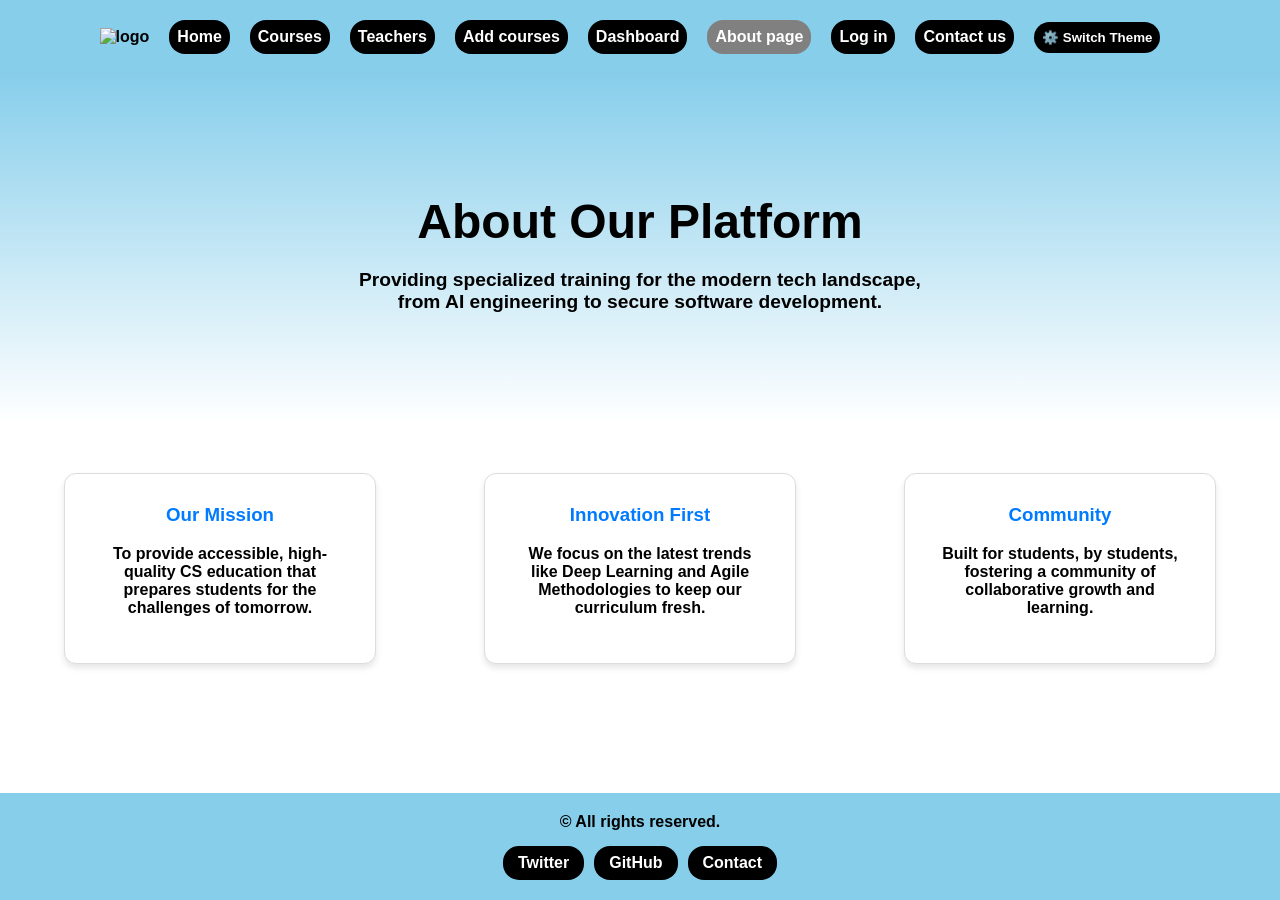
==== about.html @ 7b8fd87c "Add files via upload" ====
<!DOCTYPE HTML>
<html lang = "en-US">
<html>
    <head>
		<title> Courses |  </title>
	    <link rel="stylesheet" href="style.css">
	</head>
	
	<body>
	    <main>
	    <nav class="navigator-bar">
		    <ul>
			  <li><img src="images/logo.PNG" alt="logo" width="50"></li>
		      <li><a href="index.html" class="button"> Home </a></li>
			  <li><a href="courses.html" class="button"> Courses </a></li>
			  <li><a href="teachers.html" class="button"> Teachers </a></li>
			  <li><a href="add-courses.html" class="button"> Add courses </a></li>
			  <li><a href="dashboard.html" class="button"> Dashboard </a></li>
			  <li><a href="about.html" class="button active"> About page </a></li>
			  <li><a href="log-in.html" class="button"> Log in </a></li>
	     	  <li><a href="contact.html" class="button"> Contact us </a></li>
			  
			  
			  <li><button id="theme-toggle" class="button">⚙️ Switch Theme</button></li>
				
			</ul>
			</nav>
		
		<section class="about-container">
			<div class="hero">
				<h1>About Our Platform</h1>
				<p>Providing specialized training for the modern tech landscape, from AI engineering to secure software development.</p>
			</div>

			<div class="features">
				<div class="feature-card">
					<h3>Our Mission</h3>
					<p>To provide accessible, high-quality CS education that prepares students for the challenges of tomorrow.</p>
				</div>
        
				<div class="feature-card">
					<h3>Innovation First</h3>
					<p>We focus on the latest trends like Deep Learning and Agile Methodologies to keep our curriculum fresh.</p>
				</div>
        
				<div class="feature-card">
					<h3>Community</h3>
					<p>Built for students, by students, fostering a community of collaborative growth and learning.</p>
				</div>
			</div>
		</section>

		
		
		
		
		
		
		
		</main>
		<footer class="main-footer">
		    <div class="footer-content">
              <p>&copy;  All rights reserved.</p>
              <div class="footer-links">
               <a href="#" class="button">Twitter</a>
               <a href="#" class="button">GitHub</a>
               <a href="mailto:example@email.com" class="button">Contact</a>
              </div>
            </div>
		</footer>
		<script src="script.js"></script>
	</body>




</html>
---- style.css ----
.navigator-bar {
	background-color:var(--nav-bg);
	box-sizing: border-box;
	width: 100%;
	text-decoration: none;
	padding: 20px;
	font-family: Arial, sans-serif;
    font-weight: bold;
}
ul {
  list-style-type: none; 
  margin: 0;
  padding: 0;
  display: flex;        
  background-color: var(--nav-bg); 
  align-items: center;
  justify-content: center;
}

li {
  margin-right: 20px;   
}

:root {
  --bg-color: white;
  --text-color: black;
  --accent-color: #007bff;
  --nav-bg: skyblue;
  --btn-bg: black;
  --btn-bg-hover: white;
  --btn-txt: white;
  --btn-txt-hover: black;
}


[data-theme="dark"] {
  --bg-color: #121212;
  --text-color: white;
  --accent-color: #3793ff;
  --nav-bg: #475569;
  --btn-bg: white;
  --btn-bg-hover: black;
  --btn-txt: black;
  --btn-txt-hover: white;
  
}
body {
	margin: 0;
	display: flex;
	flex-direction: column;
	background-color: var(--bg-color);
	color: var(--text-color);
	transition: background-color 0.3s, color 0.3s;
	min-height: 100vh;
}
main {
    flex: 1; 
}
.button{
	text-decoration:none;
	padding: 8px;
	background-color: var(--btn-bg);
	color: var(--btn-txt);
	outline: none;
	border: none;
	border-radius: 16px;
	font-family: Arial, sans-serif;
    font-weight: bold;
	transition: transform 0.2s ease, background-color 0.3s; 
    display: inline-block;
	text-align: center;
}

.button:hover {
	background-color: var(--btn-bg-hover);
	color: var(--btn-txt-hover);
	transition: 0.3s;
	outline: none;
	transform: scale(1.1); 
    outline: none;
}
.active {
	background-color: grey;
}

.main-footer {
    background-color: var(--nav-bg); 
    padding: 20px 0;
    margin-top: 50px;
    text-align: center;
    width: 100%;
	margin-top: auto;
}

.footer-content {
    display: flex;
	background-color: var(--nav-bg);
    flex-direction: column;
    align-items: center;
    gap: 15px;
}

.footer-content p {
    margin: 0;
    font-family: Arial, sans-serif;
    font-weight: bold;
    color: var(--btn-txt-hover);
}

.footer-links {
    display: flex;
    gap: 10px;
}

.footer-links .button {
    padding: 8px 15px;
}

.footer-links .button:hover {
    background-color: (--btn-hover);
	color: (--	btn-txt-hover);
}

.hero {
    text-align: center;
    padding: 80px 20px;
    background: linear-gradient(to bottom, var(--nav-bg), var(--bg-color));
	font-family: Arial, sans-serif;
    font-weight: bold;
}

.hero h1 {
    font-size: 3rem;
    margin-bottom: 20px;
}

.hero p {
    font-size: 1.2rem;
    max-width: 600px;
    margin: 0 auto 30px;
}

.hero-btn {
    padding: 15px 30px !important; 
    font-size: 1.1rem;
}


.features {
    display: flex;
    justify-content: space-around;
    padding: 50px 20px;
    gap: 20px;
    flex-wrap: wrap; 
	font-family: Arial, sans-serif;
    font-weight: bold;
}

.feature-card {
    background-color: var(--bg-color);
    border: 1px solid #ddd;
    border-radius: 12px;
    padding: 30px;
    text-align: center;
    width: 250px;
    box-shadow: 0 4px 6px rgba(0,0,0,0.1);
    transition: transform 0.3s;
}

.feature-card:hover {
    transform: translateY(-10px);
}

.feature-card h3 {
    margin-top: 0;
    color: var(--accent-color);
}

.section-title {
    text-align: center;
    font-size: 2rem;
    margin-bottom: 40px;
    font-family: Arial, sans-serif;
}


.trending {
    padding: 60px 20px;
    background-color: var(--bg-color);
	font-family: Arial, sans-serif;
    font-weight: bold;
}

.course-grid {
    display: flex;
    justify-content: center;
    gap: 30px;
    flex-wrap: wrap;
}

.course-card {
    background-color: var(--bg-color);
    border: 1px solid #eee;
    border-radius: 20px;
    padding: 25px;
    width: 280px;
    position: relative;
    box-shadow: 0 10px 20px rgba(0,0,0,0.05);
    display: flex;
    flex-direction: column;
    justify-content: space-between;
}

.course-badge {
    position: absolute;
    top: -10px;
    right: 20px;
    background-color: var(--accent-color);
    color: white;
    padding: 5px 12px;
    border-radius: 10px;
    font-size: 12px;
    font-weight: bold;
}

.stats-bar {
    display: flex;
    justify-content: space-around;
    background-color: var(--nav-bg);
    padding: 40px 20px;
    text-align: center;
    color: var(--text-color);
}

.stat-number {
    display: block;
    font-size: 2.5rem;
    font-weight: bold;
}

.stat-label {
    font-size: 1rem;
    text-transform: uppercase;
    letter-spacing: 1px;
}


.contact-info {
    display: flex;
    flex-direction: column;
    justify-content: center;
    gap: 30px;
    border-right: 1px solid #eee;
    padding-right: 40px;
}

.info-item h3 {
    color: var(--accent-color);
    margin-bottom: 8px;
    font-size: 1.2rem;
}

.info-item p {
    margin: 0;
    line-height: 1.6;
}


.contact-form {
    display: flex;
    flex-direction: column;
    gap: 20px;
}

.form-group {
    display: flex;
    flex-direction: column;
    gap: 8px;
}

.form-group label {
    font-weight: 600;
    font-size: 0.9rem;
}

.form-group input, 
.form-group textarea {
    padding: 12px;
    border: 1px solid #ddd;
    border-radius: 12px;
    background-color: #fdfdfd;
    font-family: inherit;
    font-size: 1rem;
    transition: 0.3s;
}

.form-group input:focus, 
.form-group textarea:focus {
    outline: none;
    border-color: var(--accent-color);
    box-shadow: 0 0 8px rgba(0, 123, 255, 0.1);
}

.submit-btn {
    width: 100%;
    padding: 15px;
    font-weight: bold;
    cursor: pointer;
}



@media (max-width: 768px) {
    .contact-content {
        grid-template-columns: 1fr; 
        padding: 20px;
        margin: 20px;
    }
    
    .contact-info {
        border-right: none;
        border-bottom: 1px solid #eee;
        padding-right: 0;
        padding-bottom: 30px;
    }
}

.contact-hero {
    text-align: center;
    padding: 50px 20px;
	font-family: Arial, sans-serif;
    font-weight: bold;
	background: linear-gradient(to bottom, var(--nav-bg) 0%, var(--bg-color) 100%);
    color: var(--txt);	
	
}

.contact-hero h1 {
    font-size: 2.5rem;
    margin-bottom: 10px;
	font-weight: 800;
}

.contact-hero p {
    font-size: 1.2rem;
    opacity: 0.9;
}


.contact-content {
    max-width: 1000px;
    margin: 0 auto 50px auto;
    display: grid;
    grid-template-columns: 1fr 1.5fr; 
    gap: 40px;
    background: var(--card-bg);
    padding: 40px;
    border-radius: 25px;
    box-shadow: 0 10px 30px rgba(0,0,0,0.05);
	font-family: Arial, sans-serif;
    font-weight: bold;
}


.specializations {
    max-width: 900px;
    margin: 40px auto;
    padding: 0 20px;
    font-family: 'Arial', sans-serif;
}

.section-title {
    text-align: center;
    margin-bottom: 30px;
    font-size: 2rem;
}


.spec-box {
    background-color: var(--nav-bg); 
    border-radius: 15px;
    margin-bottom: 20px;
    padding: 20px;
    box-shadow: 0 4px 15px rgba(0,0,0,0.05);
    transition: transform 0.2s ease;
}

.spec-box:hover {
    transform: translateY(-2px);
}


summary {
    list-style: none;
    font-size: 1.4rem;
    font-weight: bold;
    cursor: pointer;
    display: flex;
    justify-content: space-between;
    align-items: center;
    user-select: none;
}

summary::-webkit-details-marker {
    display: none;
}


.spec-content {
    margin-top: 15px;
    display: flex;
    flex-direction: column;
    gap: 10px;
}

.course-item {
    background-color: #ebf3fe; 
    padding: 12px 20px;
    border-radius: 8px;
    font-size: 1rem;
    color: #333;
    border-left: 4px solid #b3d4fc; 
}

/* Arrow Rotation Logic */
.arrow {
    font-size: 0.9rem;
    transition: transform 0.3s;
}

details[open] summary .arrow {
    transform: rotate(90deg); /* Rotates the arrow when open */
}

.teachers-section {
    padding: 50px 20px;
    background-color: var(--nag-bg); 
    min-height: 100vh;
	font-family: Arial, sans-serif;
    font-weight: bold;
}

.page-title {
    text-align: center;
    margin-bottom: 40px;
    font-size: 2.2rem;
    color: var(--txt);
	font-family: Arial, sans-serif;
    font-weight: bold;
}


.teacher-grid {
    display: grid;
    grid-template-columns: repeat(3, 1fr); 
    gap: 25px;
    max-width: 1100px;
    margin: 0 auto;
}

.teacher-card {
    background-color: var(--nav-bg); 
    padding: 30px;
    border-radius: 20px;
    text-align: center;
    box-shadow: 0 4px 10px rgba(0,0,0,0.05);
    transition: transform 0.2s ease;
    border: 2px solid transparent;
}

.teacher-card:hover {
    transform: scale(1.03);
    border-color: #007bff; 
}

.teacher-card h3 {
    margin-bottom: 10px;
    font-size: 1.4rem;
    color: var(--txt);
}

.subject {
    background-color: #ebf3fe; 
    display: inline-block;
    padding: 6px 15px;
    border-radius: 12px;
    font-weight: 700;
    color: #007bff;
    margin-bottom: 15px;
}

.courses-count {
    font-size: 0.95rem;
    color: var(--txt);
    font-weight: 500;
}

@media (max-width: 900px) {
    .teacher-grid {
        grid-template-columns: repeat(2, 1fr);
    }
}

@media (max-width: 600px) {
    .teacher-grid {
        grid-template-columns: 1fr;
    }
}

.auth-container {
    display: flex;
    justify-content: center;
    align-items: center;
    min-height: 80vh;
    padding: 20px;
}

.auth-card {
    background-color: var(--bg-color);
    border: 1px solid #ddd;
    padding: 40px;
    border-radius: 25px;
    width: 100%;
    max-width: 450px;
    box-shadow: 0 10px 30px rgba(0,0,0,0.1);
    text-align: center;
}


[data-theme="dark"] .auth-card {
    border-color: #333;
    background-color: #1e1e1e;
}

.auth-card h1 {
    margin-bottom: 30px;
    font-family: Arial, sans-serif;
}

.auth-card .form-group {
    margin-bottom: 15px;
	font-family: Arial, sans-serif;
    font-weight: bold;
}

.auth-card input, 
.auth-card select {
    width: 100%;
    padding: 12px;
    border-radius: 12px;
    border: 1px solid #ccc;
    background-color: var(--bg-color);
    color: var(--text-color);
    box-sizing: border-box;
	font-family: Arial, sans-serif;
    font-weight: bold;
}

.auth-btn {
    width: 100%;
    margin-top: 10px;
    cursor: pointer;
    font-size: 1rem;
    background-color: #5d5dfa !important; 
    color: white !important;
}

.auth-switch {
    margin-top: 20px;
    font-size: 0.9rem;
	font-family: Arial, sans-serif;
    font-weight: bold;
}

.auth-switch a {
    color: #5d5dfa;
    text-decoration: none;
    font-weight: bold;
}


table {
    width: 80%;
    margin: 30px auto;
    border-collapse: collapse;
    background-color: var(--bg-color);
    color: var(--text-color);
    border-radius: 12px;
    overflow: hidden;
    box-shadow: 0 4px 15px rgba(0,0,0,0.1);
	font-family: Arial, sans-serif;
    font-weight: bold;
}

thead th {
    background-color: var(--nav-bg);
    color: var(--text-color);
    padding: 18px;
    text-align: center;
}

tbody td {
    padding: 15px;
    text-align: center;
    border-bottom: 1px solid #eee;
}


[data-theme="dark"] tbody td {
    border-color: #333;
}


.auth-btn {
    background-color: #5d5dfa !important;
    color: white !important;
    cursor: pointer;
}

.register-container {
    text-align: center; 
    margin: 30px 0;   
}


.auth-btn {
    width: 200px;      
    cursor: pointer;
}
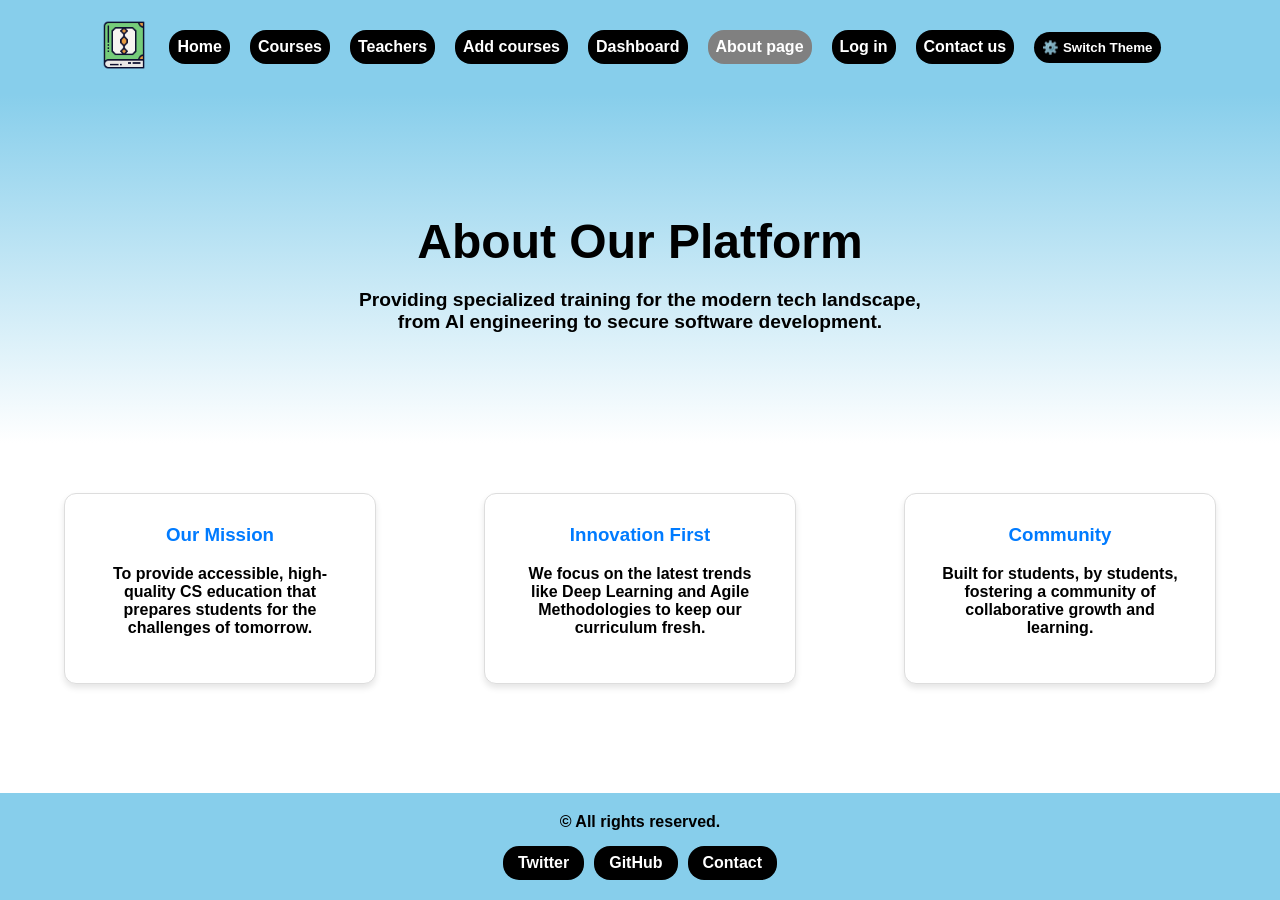
==== commit eaface57: "Update about.html" ====
--- a/about.html
+++ b/about.html
@@ -10,7 +10,7 @@
 	    <main>
 	    <nav class="navigator-bar">
 		    <ul>
-			  <li><img src="images/logo.PNG" alt="logo" width="50"></li>
+			  <li><img src="images/logo.png" alt="logo" width="50"></li>
 		      <li><a href="index.html" class="button"> Home </a></li>
 			  <li><a href="courses.html" class="button"> Courses </a></li>
 			  <li><a href="teachers.html" class="button"> Teachers </a></li>
@@ -74,4 +74,4 @@
 
 
 
-</html>+</html>
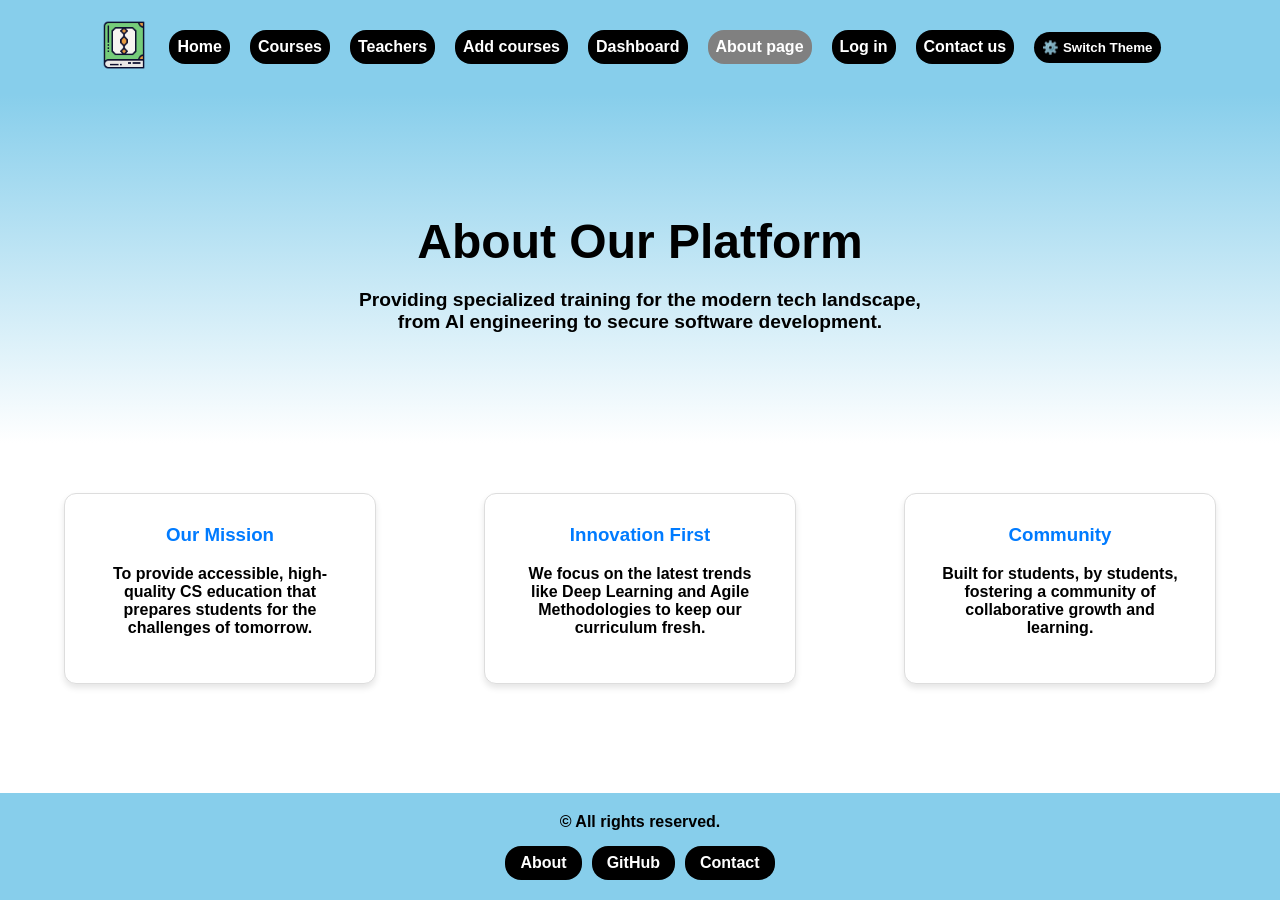
==== commit de0113fe: "refubrish + functionality to buttons in footer" ====
--- a/about.html
+++ b/about.html
@@ -62,9 +62,9 @@
 		    <div class="footer-content">
               <p>&copy;  All rights reserved.</p>
               <div class="footer-links">
-               <a href="#" class="button">Twitter</a>
-               <a href="#" class="button">GitHub</a>
-               <a href="mailto:example@email.com" class="button">Contact</a>
+               <a href="about.html" class="button">About</a>
+               <a href="https://github.com/vroo-ski" class="button">GitHub</a>
+               <a href="contact.html" class="button">Contact</a>
               </div>
             </div>
 		</footer>
